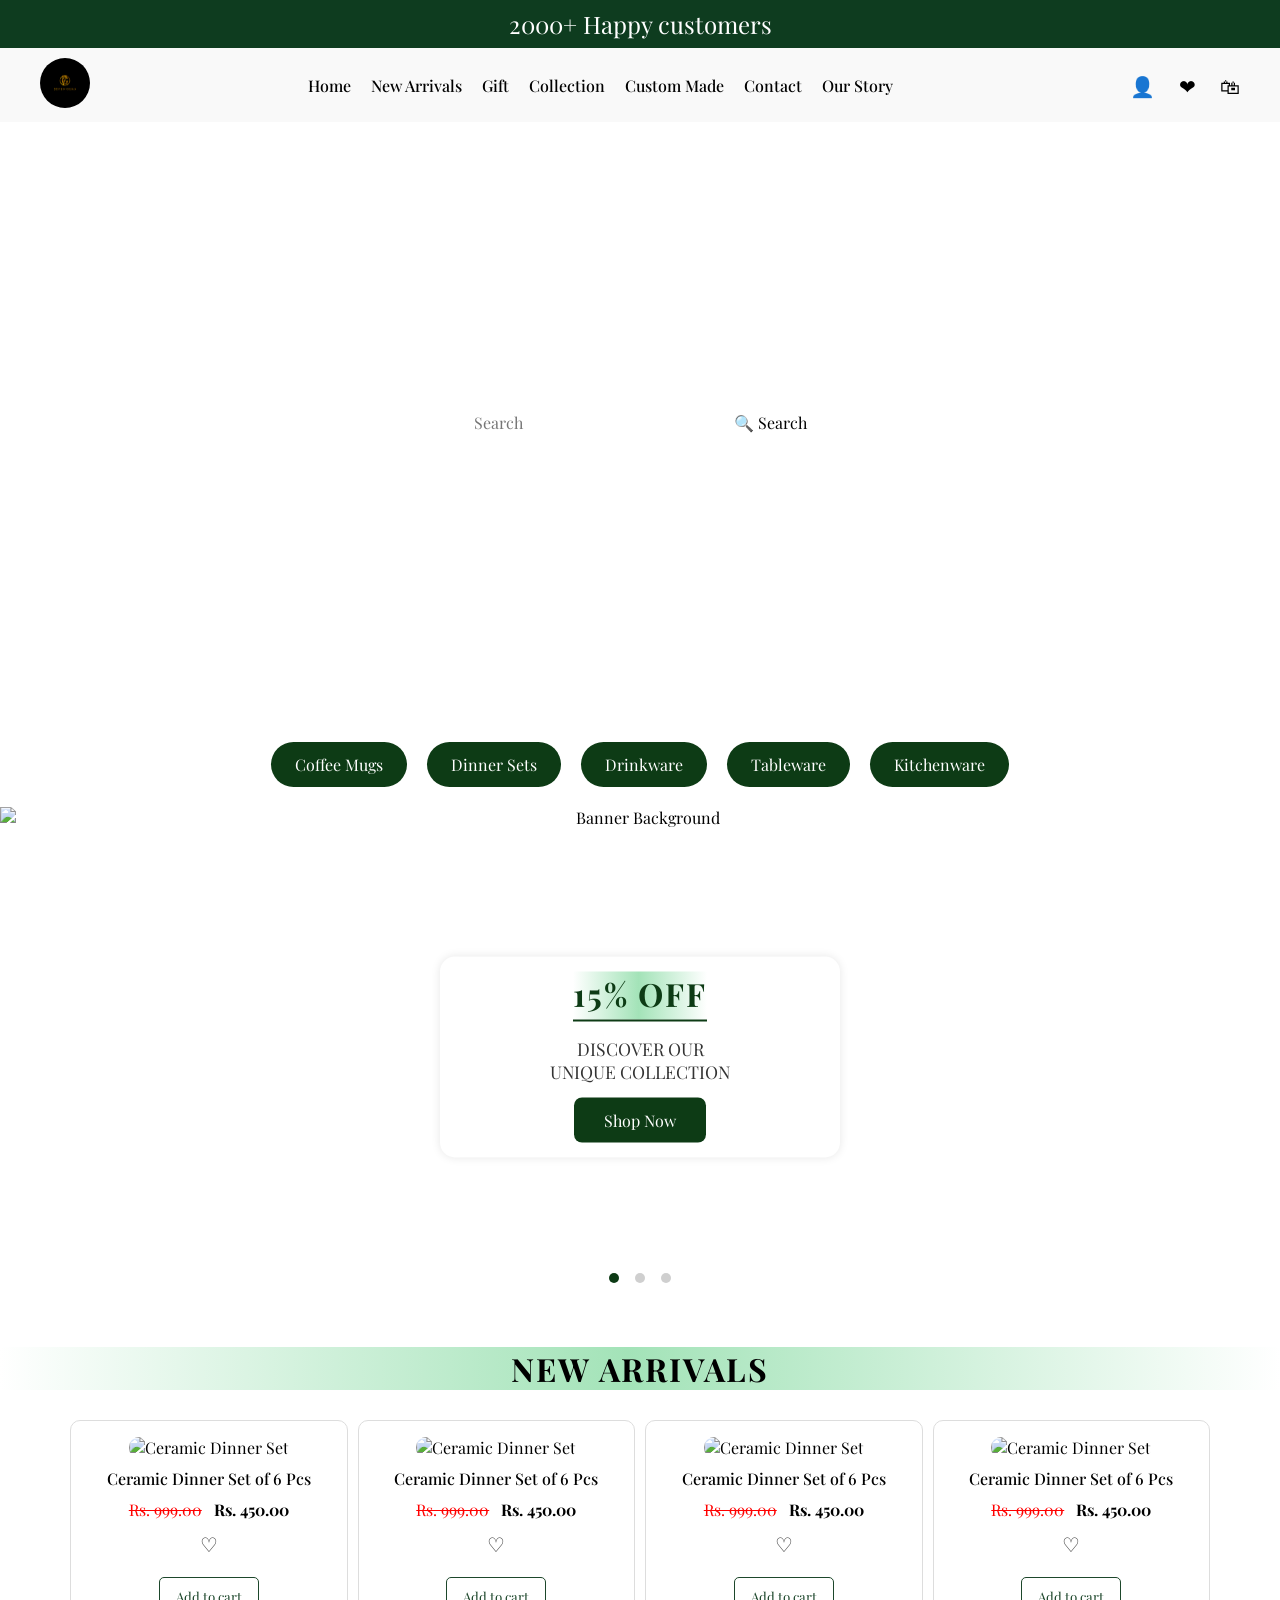
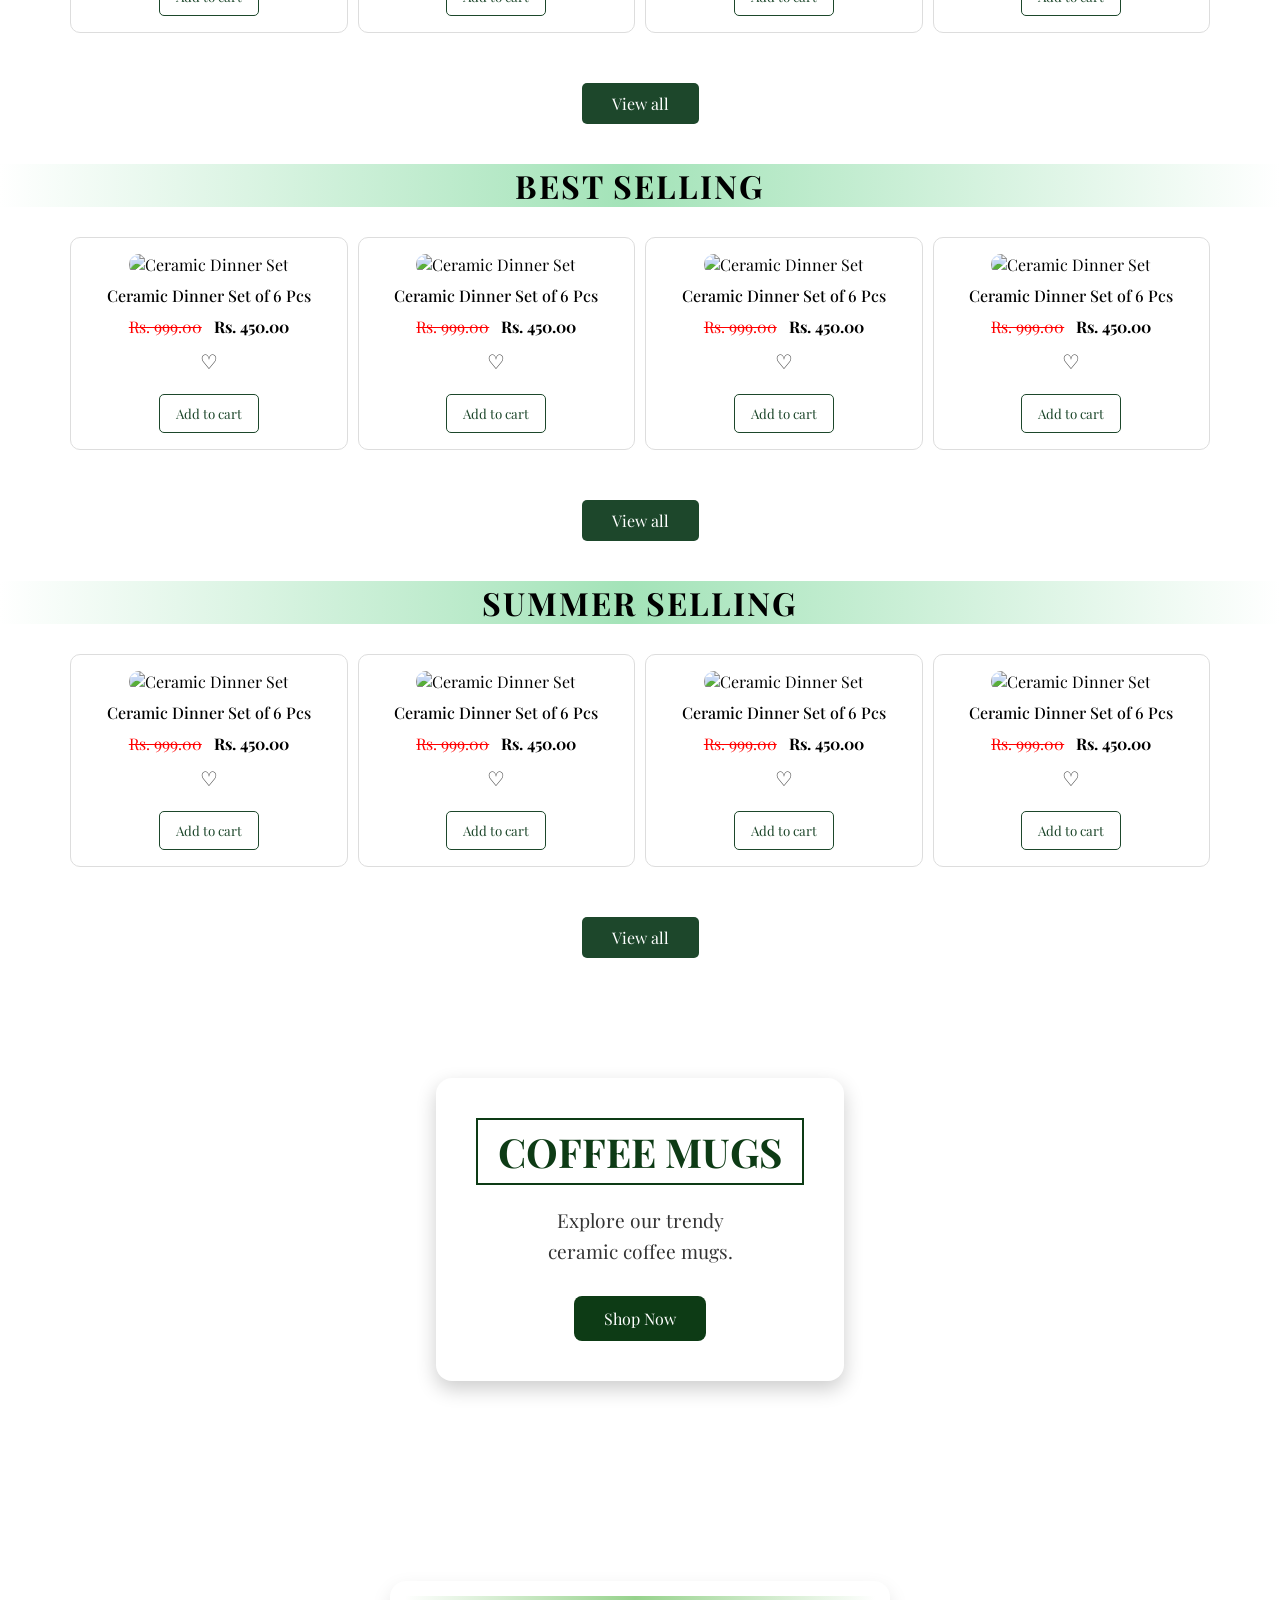
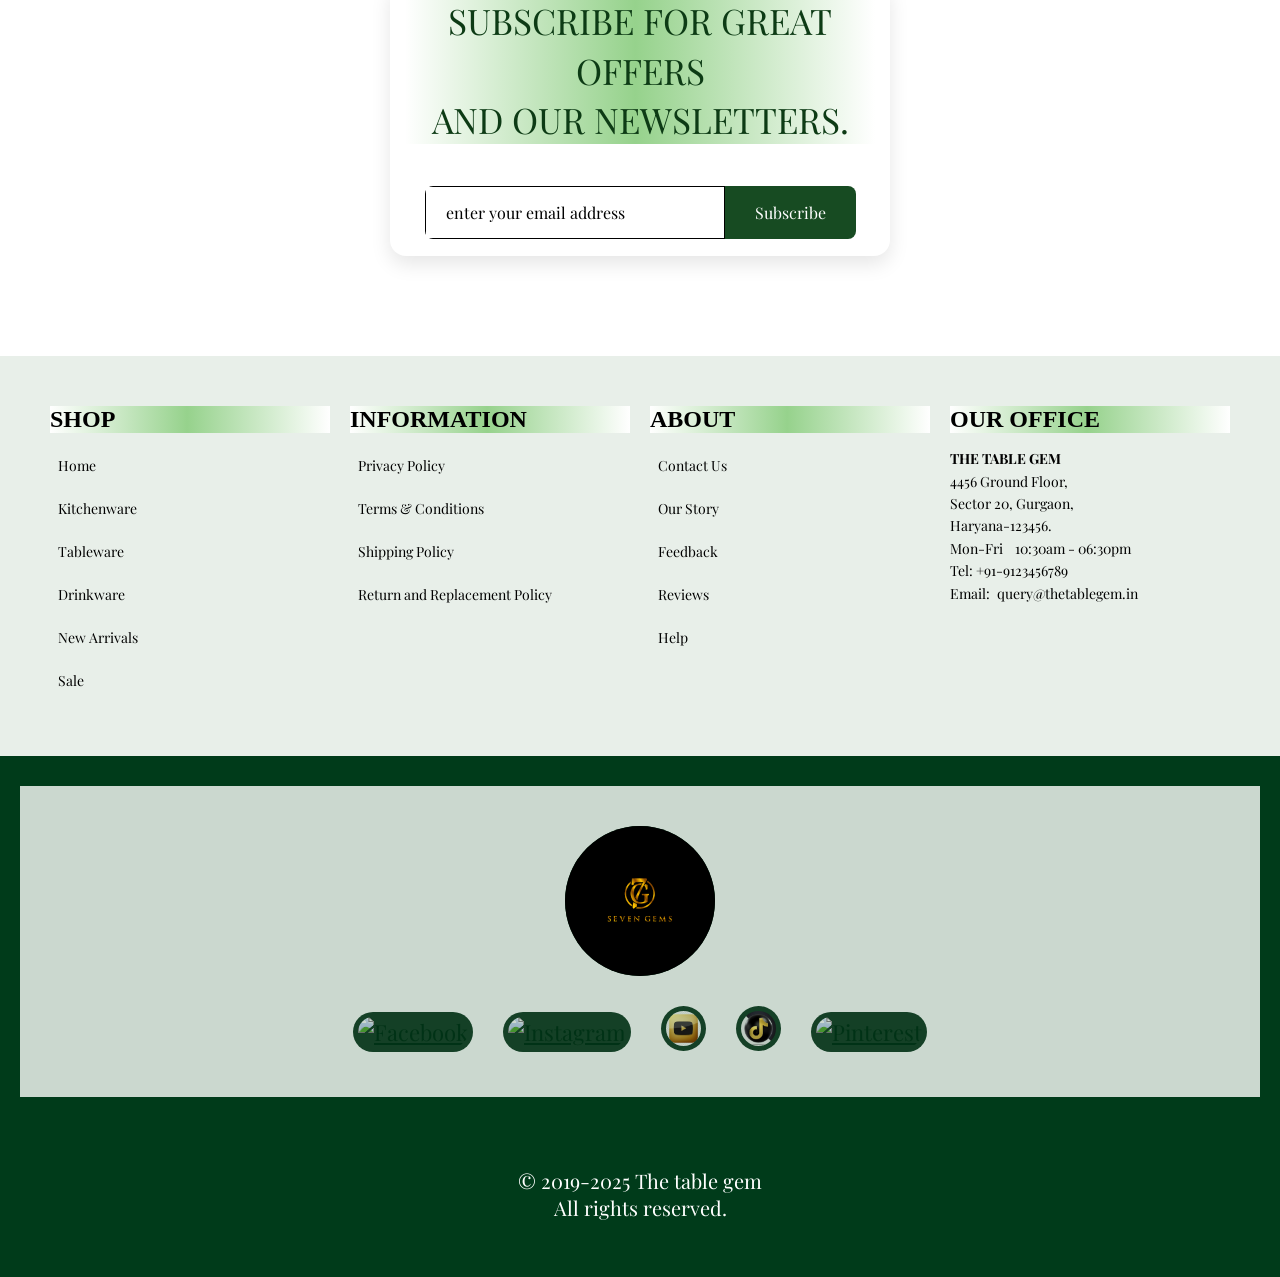
==== index.html @ 263d1851 "The Table Gem" ====
<!DOCTYPE html>
<html lang="en">
<head>
  <meta charset="UTF-8" />
  <meta name="viewport" content="width=device-width, initial-scale=1.0"/>
  <title>The Table Gem</title>
  <link rel="stylesheet" href="style.css" />
  <link rel="preconnect" href="https://fonts.googleapis.com">
  <link href="https://fonts.googleapis.com/css2?family=Playfair+Display&display=swap" rel="stylesheet">
</head>
<body>
  
  <div class="top-bar">
    2000+ Happy customers
  </div>

  <header>
    <div class="navbar">
      <div class="logo">
        <img src="[data-uri]" alt="The Table Gem Logo" />
      </div>

      <nav class="nav-links">
        <a href="index.html">Home</a>
        <a href="arrivals.html">New Arrivals</a>
        <a href="gift.html">Gift</a>
        <a href="collection.html">Collection</a>
        <a href="Custom.html">Custom Made</a>
        <a href="#">Contact</a>
        <a href="#">Our Story</a>
      </nav>
      <div class="nav-icons">
        <span>&#128100;</span>
        <span>&#10084;</span>
        <span>&#128717;</span>
      </div>
    </div>
  </header>

  <section class="hero">
    <div class="hero-bg">
      <video autoplay loop>
        <source src="website video TTG.mp4" type="video/mp4">
      </video>
      <div class="search-overlay">
        <input type="text" placeholder="Search" />
        <button><span>&#128269;</span> Search</button>
      </div>
    </div>
  </section>

  <section class="category-buttons">
    <button>Coffee Mugs</button>
    <button>Dinner Sets</button>
    <button>Drinkware</button>
    <button>Tableware</button>
    <button>Kitchenware</button>
  </section>

  <section class="promo-banner">
    <img src="https://m.media-amazon.com/images/I/61BxZHbPpZL._SX679_.jpg" alt="Banner Background" class="banner-bg" />

    <div class="promo-content">
      <h2>15% OFF</h2>
      <p>DISCOVER OUR<br>UNIQUE COLLECTION</p>
      <button class="shop-btn">Shop Now</button>
    </div>

    <div class="dots">
      <span class="dot active"></span>
      <span class="dot"></span>
      <span class="dot"></span>
    </div>
  </section>

  <h2>NEW ARRIVALS</h2>

  <div class="product-container">
   
    <div class="product-card">
      <img src="https://5.imimg.com/data5/SELLER/Default/2022/12/LI/ON/IA/180755211/green-food-dessert-plate-500x500.jpg" alt="Ceramic Dinner Set" />
      <div class="product-title">Ceramic Dinner Set of 6 Pcs</div>
      <div class="price-section">
        <del>Rs. 999.00</del> <span>Rs. 450.00</span>
      </div>
      <div class="wishlist">&#9825;</div>
      <button class="add-to-cart">Add to cart</button>
    </div>

    <div class="product-card">
      <img src="https://5.imimg.com/data5/SELLER/Default/2022/12/LI/ON/IA/180755211/green-food-dessert-plate-500x500.jpg" alt="Ceramic Dinner Set" />
      <div class="product-title">Ceramic Dinner Set of 6 Pcs</div>
      <div class="price-section">
        <del>Rs. 999.00</del> <span>Rs. 450.00</span>
      </div>
      <div class="wishlist">&#9825;</div>
      <button class="add-to-cart">Add to cart</button>
    </div>

    <div class="product-card">
      <img src="https://5.imimg.com/data5/SELLER/Default/2022/12/LI/ON/IA/180755211/green-food-dessert-plate-500x500.jpg" alt="Ceramic Dinner Set" />
      <div class="product-title">Ceramic Dinner Set of 6 Pcs</div>
      <div class="price-section">
        <del>Rs. 999.00</del> <span>Rs. 450.00</span>
      </div>
      <div class="wishlist">&#9825;</div>
      <button class="add-to-cart">Add to cart</button>
    </div>

    <div class="product-card">
      <img src="https://5.imimg.com/data5/SELLER/Default/2022/12/LI/ON/IA/180755211/green-food-dessert-plate-500x500.jpg" alt="Ceramic Dinner Set" />
      <div class="product-title">Ceramic Dinner Set of 6 Pcs</div>
      <div class="price-section">
        <del>Rs. 999.00</del> <span>Rs. 450.00</span>
      </div>
      <div class="wishlist">&#9825;</div>
      <button class="add-to-cart">Add to cart</button>
    </div>
  </div>

  <button class="view-all">View all</button>

  
  <h2>BEST SELLING</h2>

  <div class="product-container">
   
    <div class="product-card">
      <img src="https://5.imimg.com/data5/SELLER/Default/2022/12/LI/ON/IA/180755211/green-food-dessert-plate-500x500.jpg" alt="Ceramic Dinner Set" />
      <div class="product-title">Ceramic Dinner Set of 6 Pcs</div>
      <div class="price-section">
        <del>Rs. 999.00</del> <span>Rs. 450.00</span>
      </div>
      <div class="wishlist">&#9825;</div>
      <button class="add-to-cart">Add to cart</button>
    </div>

    <!-- Copy-paste the above block for more products -->
    <div class="product-card">
      <img src="https://5.imimg.com/data5/SELLER/Default/2022/12/LI/ON/IA/180755211/green-food-dessert-plate-500x500.jpg" alt="Ceramic Dinner Set" />
      <div class="product-title">Ceramic Dinner Set of 6 Pcs</div>
      <div class="price-section">
        <del>Rs. 999.00</del> <span>Rs. 450.00</span>
      </div>
      <div class="wishlist">&#9825;</div>
      <button class="add-to-cart">Add to cart</button>
    </div>

    <div class="product-card">
      <img src="https://5.imimg.com/data5/SELLER/Default/2022/12/LI/ON/IA/180755211/green-food-dessert-plate-500x500.jpg" alt="Ceramic Dinner Set" />
      <div class="product-title">Ceramic Dinner Set of 6 Pcs</div>
      <div class="price-section">
        <del>Rs. 999.00</del> <span>Rs. 450.00</span>
      </div>
      <div class="wishlist">&#9825;</div>
      <button class="add-to-cart">Add to cart</button>
    </div>

    <div class="product-card">
      <img src="https://5.imimg.com/data5/SELLER/Default/2022/12/LI/ON/IA/180755211/green-food-dessert-plate-500x500.jpg" alt="Ceramic Dinner Set" />
      <div class="product-title">Ceramic Dinner Set of 6 Pcs</div>
      <div class="price-section">
        <del>Rs. 999.00</del> <span>Rs. 450.00</span>
      </div>
      <div class="wishlist">&#9825;</div>
      <button class="add-to-cart">Add to cart</button>
    </div>
  </div>

  <button class="view-all">View all</button>

  
  <h2>SUMMER SELLING</h2>

  <div class="product-container">
   
    <div class="product-card">
      <img src="https://5.imimg.com/data5/SELLER/Default/2022/12/LI/ON/IA/180755211/green-food-dessert-plate-500x500.jpg" alt="Ceramic Dinner Set" />
      <div class="product-title">Ceramic Dinner Set of 6 Pcs</div>
      <div class="price-section">
        <del>Rs. 999.00</del> <span>Rs. 450.00</span>
      </div>
      <div class="wishlist">&#9825;</div>
      <button class="add-to-cart">Add to cart</button>
    </div>

    <div class="product-card">
      <img src="https://5.imimg.com/data5/SELLER/Default/2022/12/LI/ON/IA/180755211/green-food-dessert-plate-500x500.jpg" alt="Ceramic Dinner Set" />
      <div class="product-title">Ceramic Dinner Set of 6 Pcs</div>
      <div class="price-section">
        <del>Rs. 999.00</del> <span>Rs. 450.00</span>
      </div>
      <div class="wishlist">&#9825;</div>
      <button class="add-to-cart">Add to cart</button>
    </div>

    <div class="product-card">
      <img src="https://5.imimg.com/data5/SELLER/Default/2022/12/LI/ON/IA/180755211/green-food-dessert-plate-500x500.jpg" alt="Ceramic Dinner Set" />
      <div class="product-title">Ceramic Dinner Set of 6 Pcs</div>
      <div class="price-section">
        <del>Rs. 999.00</del> <span>Rs. 450.00</span>
      </div>
      <div class="wishlist">&#9825;</div>
      <button class="add-to-cart">Add to cart</button>
    </div>

    <div class="product-card">
      <img src="https://5.imimg.com/data5/SELLER/Default/2022/12/LI/ON/IA/180755211/green-food-dessert-plate-500x500.jpg" alt="Ceramic Dinner Set" />
      <div class="product-title">Ceramic Dinner Set of 6 Pcs</div>
      <div class="price-section">
        <del>Rs. 999.00</del> <span>Rs. 450.00</span>
      </div>
      <div class="wishlist">&#9825;</div>
      <button class="add-to-cart">Add to cart</button>
    </div>
  </div>

  <button class="view-all">View all</button>

  <section class="coffee-section">
    <div class="coffee-content">
      <h1 class="coffee-title">COFFEE MUGS</h1>
      <p class="coffee-subtitle">Explore our trendy<br>ceramic coffee mugs.</p>
      <button class="shop-btn">Shop Now</button>
    </div>
  </section>
  
  <div class="newsletter-container">
    <div class="newsletter-content">
      <h1>SUBSCRIBE FOR GREAT OFFERS<br>AND OUR NEWSLETTERS.</h1>
      <form class="newsletter-form" id="newsletterForm">
        <input type="email" placeholder="enter your email address" id="emailInput" required />
        <button type="submit">Subscribe</button>
      </form>
      
    </div>
  </div>

  <footer class="footer">
    <div class="footer-container">
    
      <div class="footer-column">
        <h3>SHOP</h3>
        <ul>
          <li>Home</li>
          <li>Kitchenware</li>
          <li>Tableware</li>
          <li>Drinkware</li>
          <li>New Arrivals</li>
          <li>Sale</li>
        </ul>
      </div>
  
      <div class="footer-column">
        <h3>INFORMATION</h3>
        <ul>
          <li>Privacy Policy</li>
          <li>Terms & Conditions</li>
          <li>Shipping Policy</li>
          <li>Return and Replacement Policy</li>
        </ul>
      </div>
  
      <div class="footer-column">
        <h3>ABOUT</h3>
        <ul>
          <li>Contact Us</li>
          <li>Our Story</li>
          <li>Feedback</li>
          <li>Reviews</li>
          <li>Help</li>
        </ul>
      </div>
  
      <div class="footer-column">
        <h3>OUR OFFICE</h3>
        <p><strong>THE TABLE GEM</strong></p>
        <p>4456 Ground Floor,<br>Sector 20, Gurgaon,<br>Haryana-123456.</p>
        <p>Mon-Fri &nbsp;&nbsp; 10:30am - 06:30pm</p>
        <p>Tel: +91-9123456789</p>
        <p>Email: <a href="mailto:query@thetablegem.in">query@thetablegem.in</a></p>
      </div>
    </div>
  </footer>
  
  <footer class="footer-bottom">
    <div class="footer-main">
      <div class="logo-circle">
        <img src="[data-uri]" alt="The Table Gem Logo" />
      </div>
      <div class="social-icons">
        <a href="#"><img src="https://img.freepik.com/premium-psd/facebook-icon-social-media-black-gold-styles_437242-2558.jpg" alt="Facebook"></a>
        <a href="#"><img src="https://i.pinimg.com/736x/75/3b/84/753b8411b4d03dfd31ff15cff10aae5b.jpg" alt="Instagram"></a>
        <a href="#"><img src="[data-uri]" alt="YouTube"></a>
        <a href="#"><img src="[data-uri]" alt="TikTok"></a>
        <a href="#"><img src="https://www.citypng.com/public/uploads/preview/hd-gold-metal-round-twitter-icon-png-701751695055212oudvapui2b.png" alt="Pinterest"></a>
    </div>
      
    </div>
    <div class="footer-copy">
      <p>© 2019-2025 The table gem<br>All rights reserved.</p>
    </div>
  </footer>

</body>
</html>
<script src="script.js"></script>
---- style.css ----
* {
    margin: 0;
    padding: 0;
    box-sizing: border-box;
    font-family: 'Playfair Display', serif;
  }
  
  body {
    background-color: #fff;
  }
  
  /* Top Bar */
  .top-bar {
    background-color: #0e3c1f;
    color: white;
    text-align: center;
    padding: 8px;
    font-size: 24px;
    height: 10;
  }
  
  /* Header / Navbar */
  header {
    background-color: #f9f9f9;
    padding: 10px 40px;
    display: flex;
    justify-content: space-between;
    align-items: center;
  }
  
  .navbar {
    display: flex;
    justify-content: space-between;
    width: 100%;
    align-items: center;
  }
  
  .logo img {
    height: 50px;
    width: 50px;
    border-radius: 50%;
  }
  
  /* Navigation Links */
  .nav-links {
    display: flex;
    gap: 20px;
  }
  
  .nav-links a {
    text-decoration: none;
    color: black;
    font-weight: 500;
    transition: color 0.3s;
  }
  
  .nav-links a:hover {
    color: #0e3c1f;
  }
  
  /* Icons */
  .nav-icons span {
    margin-left: 20px;
    font-size: 20px;
    cursor: pointer;
  }
  
  .hero {
    position: relative;
    width: 100%;
    height: auto;
    overflow: hidden;
  }
  
  .hero-bg {
    position: relative;
    width: 100%;
    height: 600px;
  }
  
  .hero-bg video {
    width: 100%;
    height: 600px;
    display: block;
    object-fit: cover;
  }
  
  .search-overlay {
    position: absolute;
    top: 50%;
    left: 50%;
    transform: translate(-50%, -50%);
    display: flex;
    flex-wrap: wrap;
    justify-content: center;
    align-items: center;
    gap: 10px;
    padding: 20px;
    border-radius: 12px;
  }
  
  .search-overlay input[type="text"] {
    padding: 10px 15px;
    font-size: 16px;
    border: 2px solid #ffffff;
    border-radius: 8px;
    background: rgba(255, 255, 255, 0.8);
    outline: none;
    width: 250px;
  }
  
  .search-overlay button {
    padding: 10px 15px;
    font-size: 16px;
    border: 2px solid #ffffff;
    border-radius: 8px;
    background-color: #ffffff;
    cursor: pointer;
    transition: all 0.3s ease;
  }
  
  .search-overlay button:hover {
    background-color: #e5e5e5;
  }

  .category-buttons {
    display: flex;
    justify-content: center;
    gap: 20px;
    padding: 20px;
    flex-wrap: wrap;
  }
  
  .category-buttons button {
    background-color: #0d3b15;
    color: white;
    padding: 12px 24px;
    font-size: 1rem;
    border: none;
    border-radius: 25px;
    cursor: pointer;
  }
  
  .category-buttons button:hover {
    background-color: #589466; 
  }
  /* PROMO BANNER */
  .promo-banner {
    position: relative;
    text-align: center;
    overflow: hidden;
  }
  
  .banner-bg {
    width: 100%;
    height: 500px;
    display: block;
  }

  
  .promo-content {
    position: absolute;
    top: 50%;
    left: 50%;
    transform: translate(-50%, -50%);
    background-color: white;
    padding: 15px 20px;
    border-radius: 15px;
    box-shadow: 0px 0px 10px rgba(0,0,0,0.1);
    width: 400px;
  }
  
  .promo-content h2 {
    color: #0d3b15;
    font-size: 2rem;
    margin: 0;
    border-bottom: 2px solid #0d3b15;
    display: inline-block;
    padding-bottom: 5px;
  }
  
  .promo-content p {
    margin: 15px 0;
    font-size: 1.1rem;
    color: #333;
  }
  
  .shop-btn {
    background-color: #0d3b15;
    color: white;
    border: none;
    padding: 12px 30px;
    font-size: 1rem;
    border-radius: 8px;
    cursor: pointer;
    transition: background-color 0.3s ease; 
  }
  
  .shop-btn:hover {
    background-color: #589466; 
  }
  
  
  /* DOTS */
  .dots {
    position: absolute;
    bottom: 20px;
    width: 100%;
    text-align: center;
  }
  
  .dot {
    display: inline-block;
    height: 10px;
    width: 10px;
    margin: 0 6px;
    background-color: #cfcfcf;
    border-radius: 50%;
    transition: background-color 0.3s ease;
  }
  
  .dot.active {
    background-color: #0d3b15;
  }

  h2 {
    text-align: center;
    margin-top: 40px;
    font-size: 2rem;
    letter-spacing: 2px;
    background: #ffffff;
background: linear-gradient(90deg, rgba(255, 255, 255, 1) 0%, rgba(163, 227, 184, 1) 49%, rgba(255, 255, 255, 1) 100%);
  }

  .product-container {
    display: grid;
    grid-template-columns: repeat(auto-fit, minmax(250px, 1fr));
    gap: 10px;
    padding: 30px;
    width: 1200px;
    margin: auto;
  }

  .product-card {
    border: 1px solid #ddd;
    border-radius: 10px;
    overflow: hidden;
    text-align: center;
    padding: 16px;
    background-color: #fff;
    transition: 0.3s;
  }

  .product-card img {
    width: 100%;
    height: auto;
    border-radius: 10px;
  }

  .product-title {
    font-weight: 500;
    margin: 10px 0;
  }

  .price-section {
    margin: 8px 0;
  }

  .price-section del {
    color: red;
    margin-right: 8px;
  }

  .price-section span {
    font-weight: bold;
  }

  .wishlist {
    font-size: 20px;
    color: #333;
    margin: 10px;
    cursor: pointer;
  }

  .add-to-cart {
    margin-top: 10px;
    padding: 10px 16px;
    border: 1px solid #1d472b;
    color: #1d472b;
    background: none;
    border-radius: 5px;
    cursor: pointer;
    transition: 0.3s;
  }

  .add-to-cart:hover {
    background-color: #1d472b;
    color: #fff;
  }

  .view-all {
    display: block;
    margin: 20px auto;
    padding: 10px 30px;
    background-color: #1d472b;
    color: white;
    border: none;
    border-radius: 5px;
    font-size: 16px;
    cursor: pointer;
  }

  
  
  @media (max-width: 768px) {
    /* Header */
    header {
      padding: 10px 20px;
    }
  
    .navbar {
      flex-direction: column;
      align-items: flex-start;
    }

    .nav-links {
      display: none;
      width: 100%;
      flex-direction: column;
      gap: 15px;
      text-align: left;
    }
  
    .nav-icons {
      display: block;
   margin-left: 300px;
   margin-top: -35px;
   
    }
  }
  
  .nav-links.active {
    display: flex;
  }

  .coffee-section {
    background-image: url('https://png.pngtree.com/background/20230413/original/pngtree-coffee-drink-green-grass-picture-image_2422764.jpg'); /* Replace with your actual image path */
    background-size: cover;
    background-position: center;
    padding: 100px 20px;
    display: flex;
    justify-content: center;
    align-items: center;
    position: relative;
  }
  
  .coffee-content {
    background-color: white;
    padding: 40px;
    border-radius: 16px;
    text-align: center;
    max-width: 500px;
    box-shadow: 0 8px 20px rgba(0, 0, 0, 0.2);
  }
  
  .coffee-title {
    font-size: 2.5rem;
    font-weight: bold;
    color: #0d3b15;
    border: 2px solid #0d3b15;
    padding: 5px 20px;
    display: inline-block;
    margin-bottom: 20px;
  }
  
  .coffee-subtitle {
    font-size: 1.2rem;
    color: #333;
    margin-bottom: 30px;
    line-height: 1.6;
  }
  
  .shop-btn {
    background-color: #0d3b15;
    color: white;
    border: none;
    padding: 12px 30px;
    font-size: 1rem;
    border-radius: 8px;
    cursor: pointer;
    transition: background-color 0.3s ease;
  }
  
  .shop-btn:hover {
    background-color: #145c24;
  }
  
  @media (max-width: 768px) {
    .coffee-section {
      padding: 80px 20px;
    }
  
    .coffee-content {
      padding: 30px;
      max-width: 400px;
    }
  
    .coffee-title {
      font-size: 2rem;
    }
  
    .coffee-subtitle {
      font-size: 1rem;
    }
  
    .shop-btn {
      padding: 10px 25px;
      font-size: 0.9rem;
    }
  }
  
  @media (max-width: 480px) {
    .coffee-section {
      padding: 60px 15px;
    }
  
    .coffee-content {
      padding: 20px;
      max-width: 90%;
    }
  
    .coffee-title {
      font-size: 1.8rem;
    }
  
    .coffee-subtitle {
      font-size: 0.9rem;
    }
  
    .shop-btn {
      padding: 8px 20px;
      font-size: 0.8rem;
    }
  }
  
.newsletter-container {
    background-image: url('https://upload.wikimedia.org/wikipedia/commons/thumb/8/87/Fiesta_at_Macys_in_East_Wenatchee.jpg/960px-Fiesta_at_Macys_in_East_Wenatchee.jpg'); 
    color: #02a71d;
    font-family: 'Georgia', serif;
    background-size: cover;
    background-position: center;
    padding: 100px 20px;
    display: flex;
    justify-content: center;
    align-items: center;
    text-align: center;
  }

  .newsletter-content {
    background-color: white;
    padding: 15px;
    border-radius: 16px;
    box-shadow: 0 8px 20px rgba(0, 0, 0, 0.1);
    max-width: 500px;
    width: 100%;
    
  }
  
  .newsletter-content h1 {
    font-size: 2.2rem;
    line-height: 1.4;
    font-weight: normal;
    margin-bottom: 40px;
    color: #0d3b15;
    background: #ffffff;
    background: linear-gradient(90deg, rgba(255, 255, 255, 1) 0%, rgba(150, 210, 140, 1) 49%, rgba(255, 255, 255, 1) 100%);
  }
  
  .newsletter-form {
    display: inline-flex;
    border: 2px solid white;
    border-radius: 10px;
    overflow: hidden;
  }
  
  .newsletter-form input {
    padding: 15px 20px;
    font-size: 1rem;
    border: 1px solid black;
    outline: none;
    color: rgb(0, 0, 0);
   
    width: 300px;
  }
  
  .newsletter-form input::placeholder {
    color: #000000;
  }
  
  .newsletter-form button {
    background-color: rgb(23, 75, 34);
    color: white;
    padding: 15px 30px;
    font-size: 1rem;
    border: none;
    cursor: pointer;
    transition: 0.3s ease;
  }
  
  .newsletter-form button:hover {
    background-color: #8ddc9d;
    color: #0d3b15;
  }
  @media (max-width: 600px) {
    .newsletter-content h1 {
      font-size: 1.5rem;
    }
  
    .newsletter-form {
      flex-direction: column;
    }
  
    .newsletter-form input,
    .newsletter-form button {
      width: 100%;
      border-radius: 0;
    }
  
    .newsletter-form input {
      border-bottom: 1px solid #ccc;
    }
  
    .newsletter-form button {
      border-top: 1px solid #ccc;
    }
  }

  .footer {
    background-color: #e8efe9;
    padding: 40px 20px;
    font-family: Arial, sans-serif;
  }
  
  .footer-container {
    display: flex;
    flex-wrap: wrap;
    justify-content: space-between;
    max-width: 1200px;
    margin: auto;
  }
  
  .footer-column {
    flex: 1 1 220px;
    margin: 10px;
    min-width: 200px;
  }
  
  .footer-column h3 {
    font-family: serif;
    font-size: 24px;
    color: #000000;
    margin-bottom: 15px;
    background: #ffffff;
    background: linear-gradient(90deg, rgba(255, 255, 255, 1) 0%, rgba(150, 210, 140, 1) 49%, rgba(255, 255, 255, 1) 100%);
  }
  
  .footer-column ul {
    list-style: none;
    padding: 0;
  }
  
  .footer-column ul li {
    margin-bottom: 8px;
    color: #000;
    font-size: 14px;
    padding: 8px;
    border-radius: 4px;
    transition: background-color 0.3s ease;
    cursor: pointer;
  }
  
  .footer-column ul li:hover {
    text-decoration: underline;
    background-color: #d5e6dc;
  }
  
  .footer-column p,
  .footer-column a {
    font-size: 14px;
    color: #000;
    line-height: 1.6;
    text-decoration: none;
  }
  
  .footer-column a {
    cursor: pointer;
    transition: color 0.3s, background-color 0.3s;
    padding: 2px 4px;
    border-radius: 4px;
  }
  
  .footer-column a:hover {
    text-decoration: underline;
    background-color: #d5e6dc;
  }
  
  /* Responsive Design */
  @media (max-width: 768px) {
    .footer-container {
      flex-direction: column;
      align-items: flex-start;
    }
  
    .footer-column {
      width: 100%;
      margin-bottom: 30px;
    }
  }
  
  .footer-bottom {
    background-color: #003b1a; 
    color: #fff;
    text-align: center;
    padding: 30px 20px 10px;
  }
  
  .footer-main {
    background-color: #cbd8cf; 
    padding: 40px 20px;
  }
  
  .logo-circle {
    width: 150px;
    height: 150px;
    background-color: #003b1a;
    border-radius: 50%;
    margin: 0 auto 30px;
    display: flex;
    align-items: center;
    justify-content: center;
  }
  
  .logo-circle img {
    width: 150px;
    height: auto;
    border-radius: 250px;
    cursor: pointer;
   
  }
  
  .social-icons a {
    font-size: 22px;
    color: #003b1a;
    border-radius: 250px;
    transition: 0.3s;
  }
  
  .social-icons a:hover {
    background-color: #a2c5b4;
    transform: scale(1.1);
    cursor: pointer;
  }
  
  .footer-copy {
    background-color: #003b1a;
    color: #fff;
    font-size: 20px;
    height: 100px;
  }
  
  .footer-copy p{
    margin-top: 70px;
  }
  .social-icons {
    display: flex;
    justify-content: center;
    align-items: center;
    gap: 30px;
    margin-top: 20px;
    flex-wrap: wrap;
  }
  
  .social-icons a img {
    width: 45px;
    height: 45px;
    object-fit: contain;
    border-radius: 250px;
    background-color:  #184b2e;
    padding: 5px;
    transition: transform 0.3s ease, filter 0.3s ease;
    background-blend-mode: multiply;
    mix-blend-mode: multiply; 
  }
  
  .social-icons a:hover img {
    transform: scale(1.2);
    filter: brightness(1.2);
    cursor: pointer;
  }
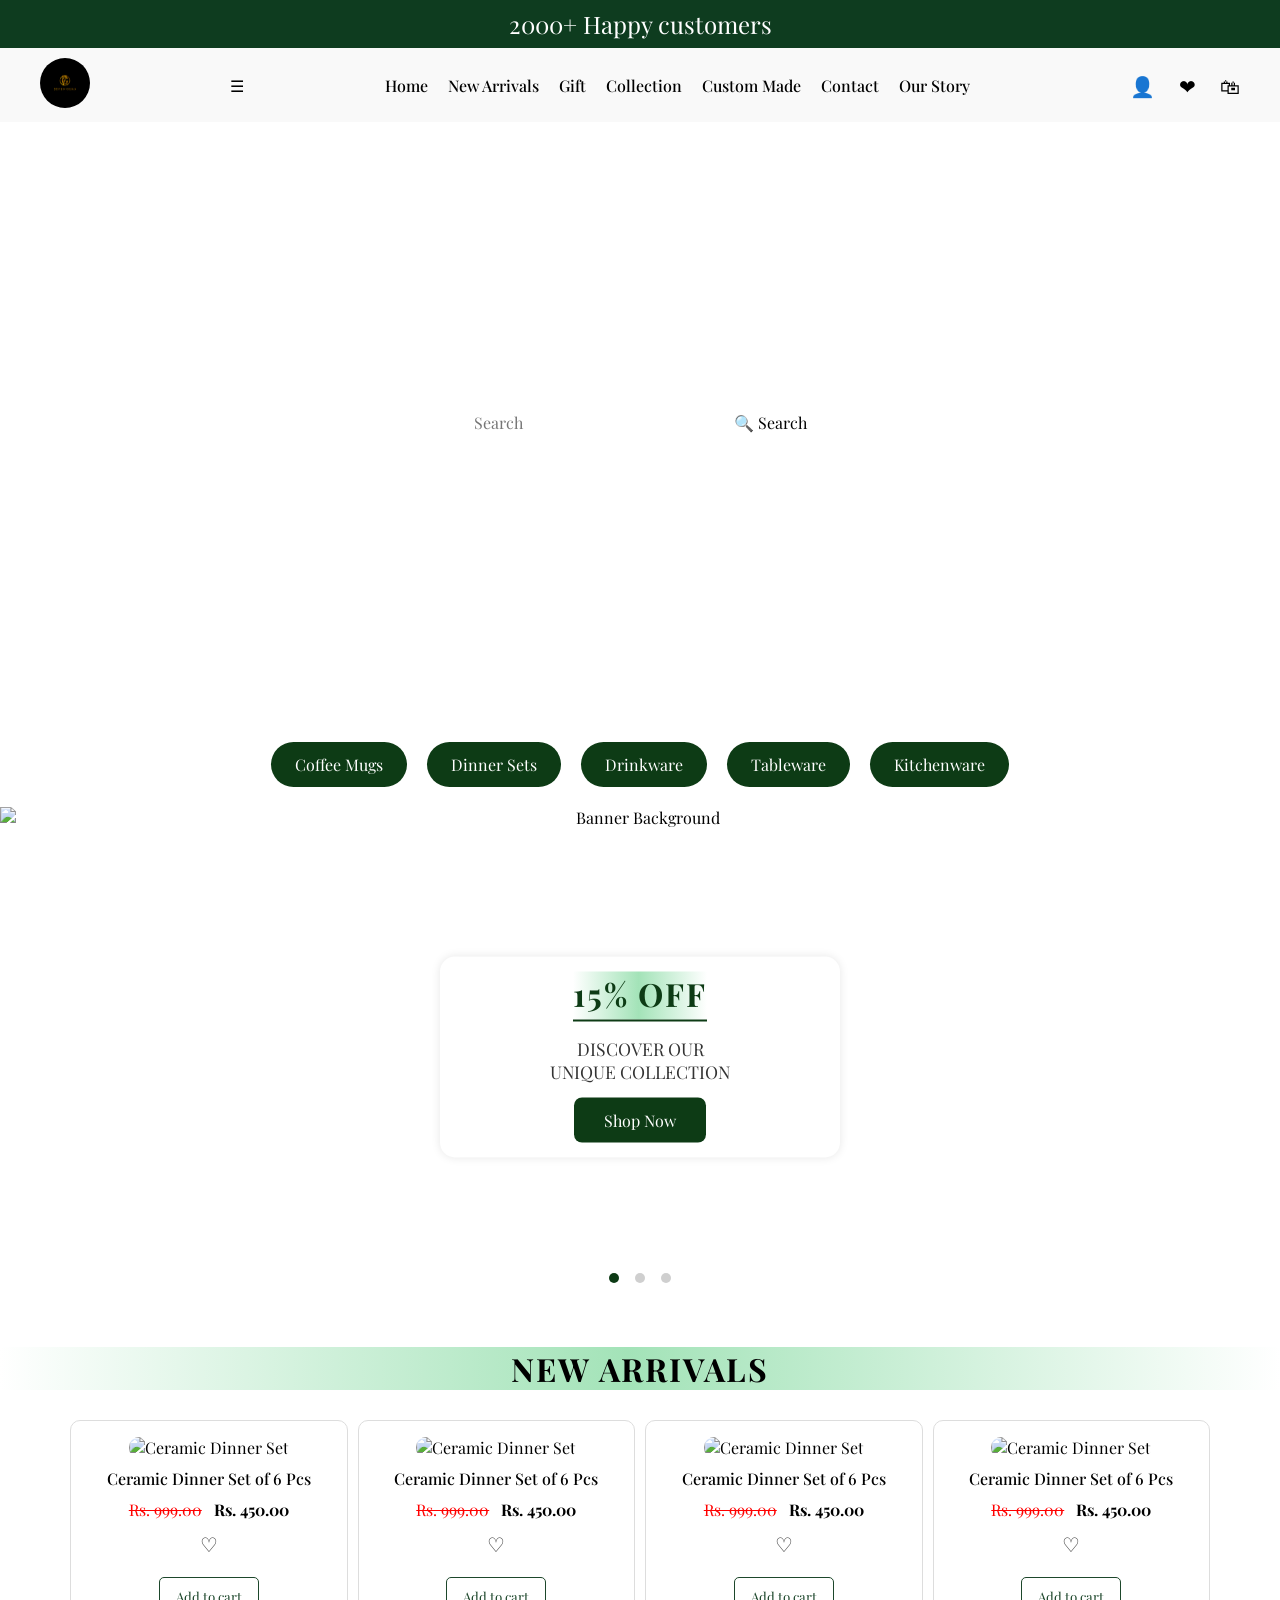
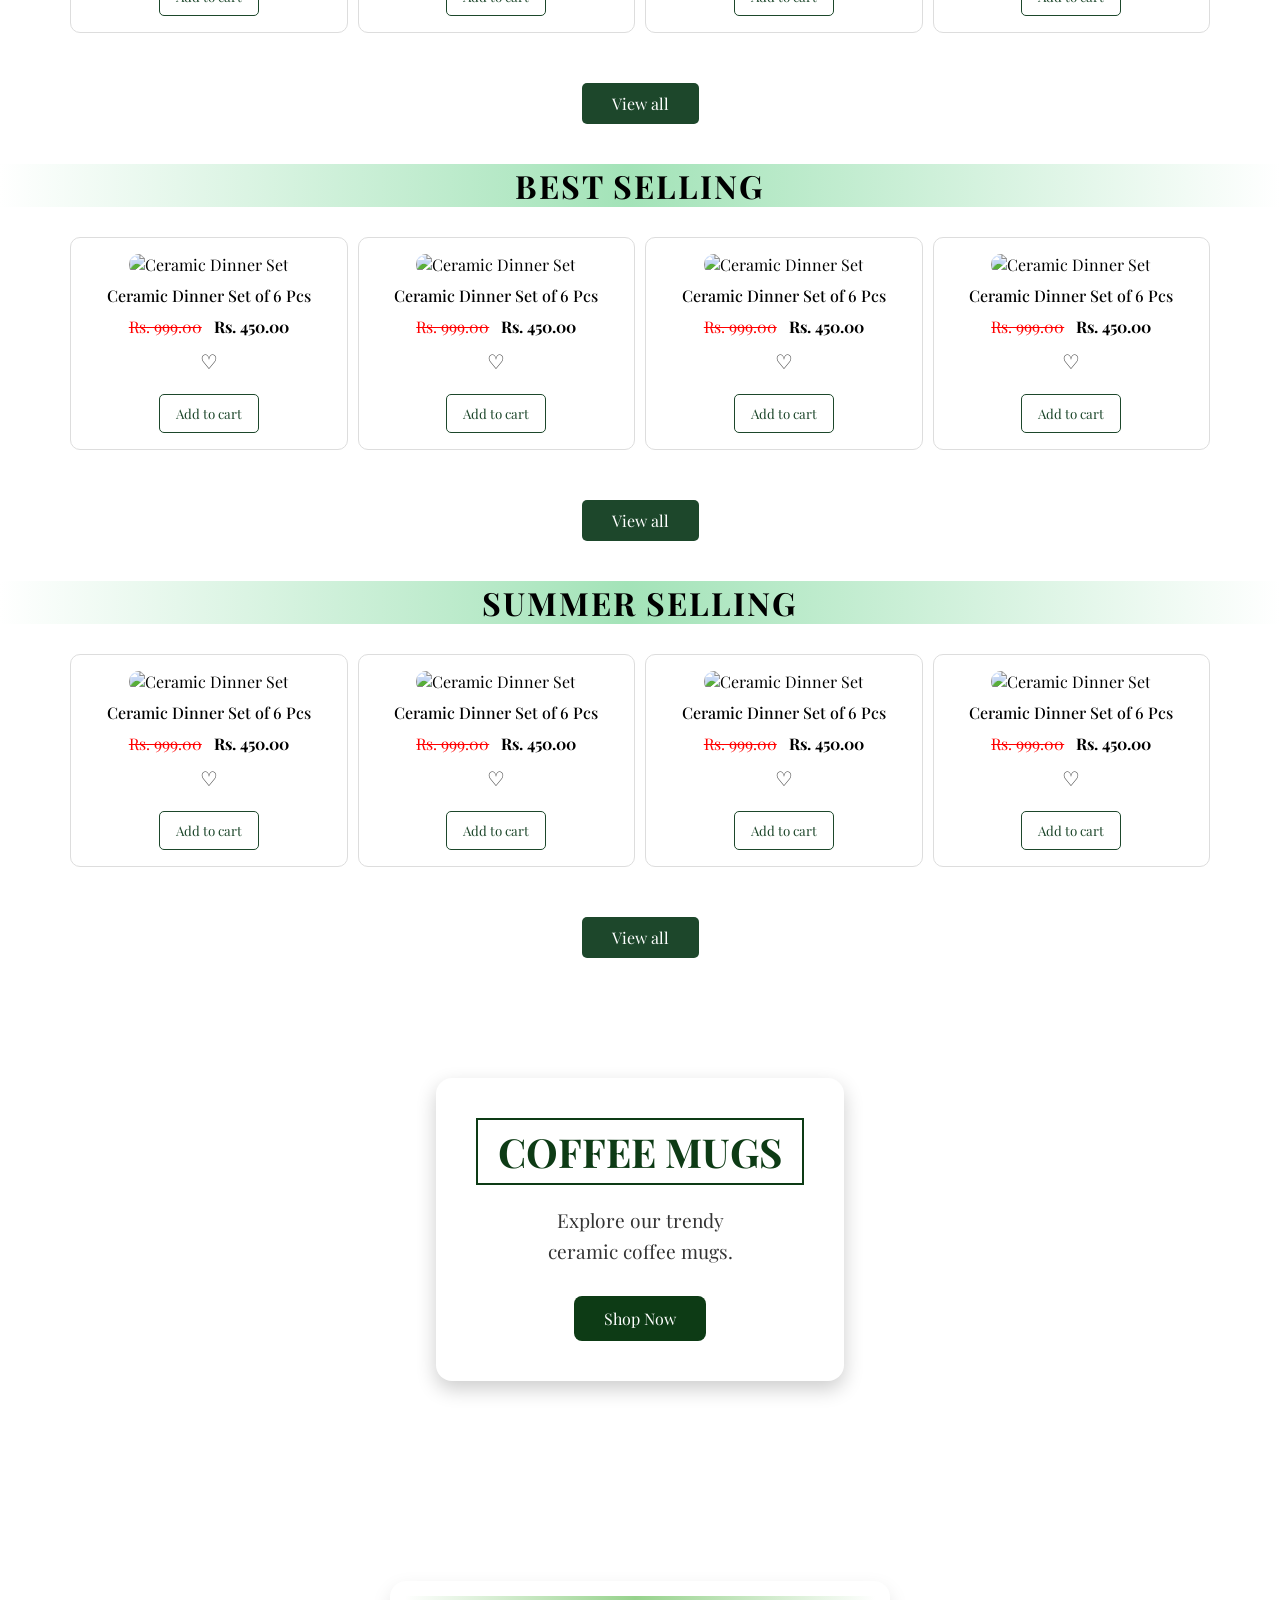
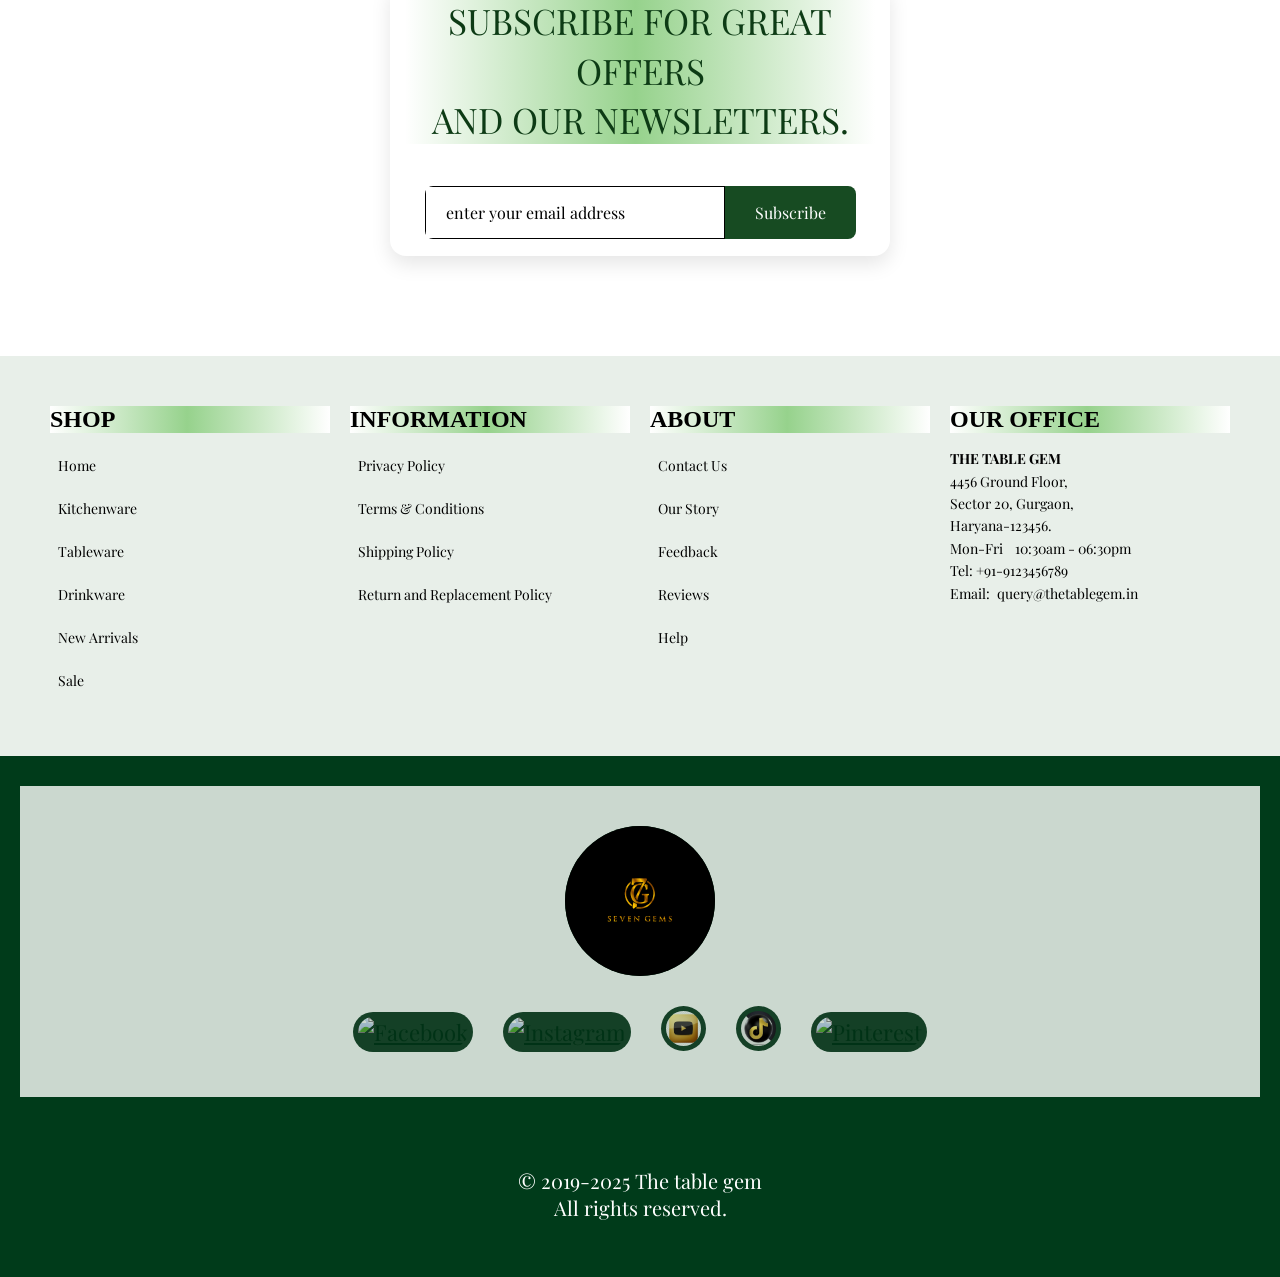
==== commit 9b043401: "The Table Gem" ====
--- a/index.html
+++ b/index.html
@@ -19,6 +19,8 @@
       <div class="logo">
         <img src="[data-uri]" alt="The Table Gem Logo" />
       </div>
+      
+      <div class="hamburger" onclick="toggleMenu()">&#9776;</div>
 
       <nav class="nav-links">
         <a href="index.html">Home</a>
--- a/style.css
+++ b/style.css
@@ -697,4 +697,41 @@
     filter: brightness(1.2);
     cursor: pointer;
   }
-  +  
+  @media (max-width: 1200px) {
+    .product-container {
+      grid-template-columns: repeat(3, 1fr);
+    }
+  }
+  
+  @media (max-width: 768px) {
+    .product-container {
+      grid-template-columns: repeat(2, 1fr);
+    }
+  
+    .product-title {
+      font-size: 14px;
+    }
+  
+    .add-to-cart {
+      padding: 8px;
+    }
+  }
+  
+  @media (max-width: 480px) {
+    .product-container {
+      grid-template-columns: 1fr;
+    }
+  
+    .product-card {
+      padding: 10px;
+    }
+  
+    .product-title {
+      font-size: 12px;
+    }
+  
+    .add-to-cart {
+      padding: 6px;
+    }
+  }
